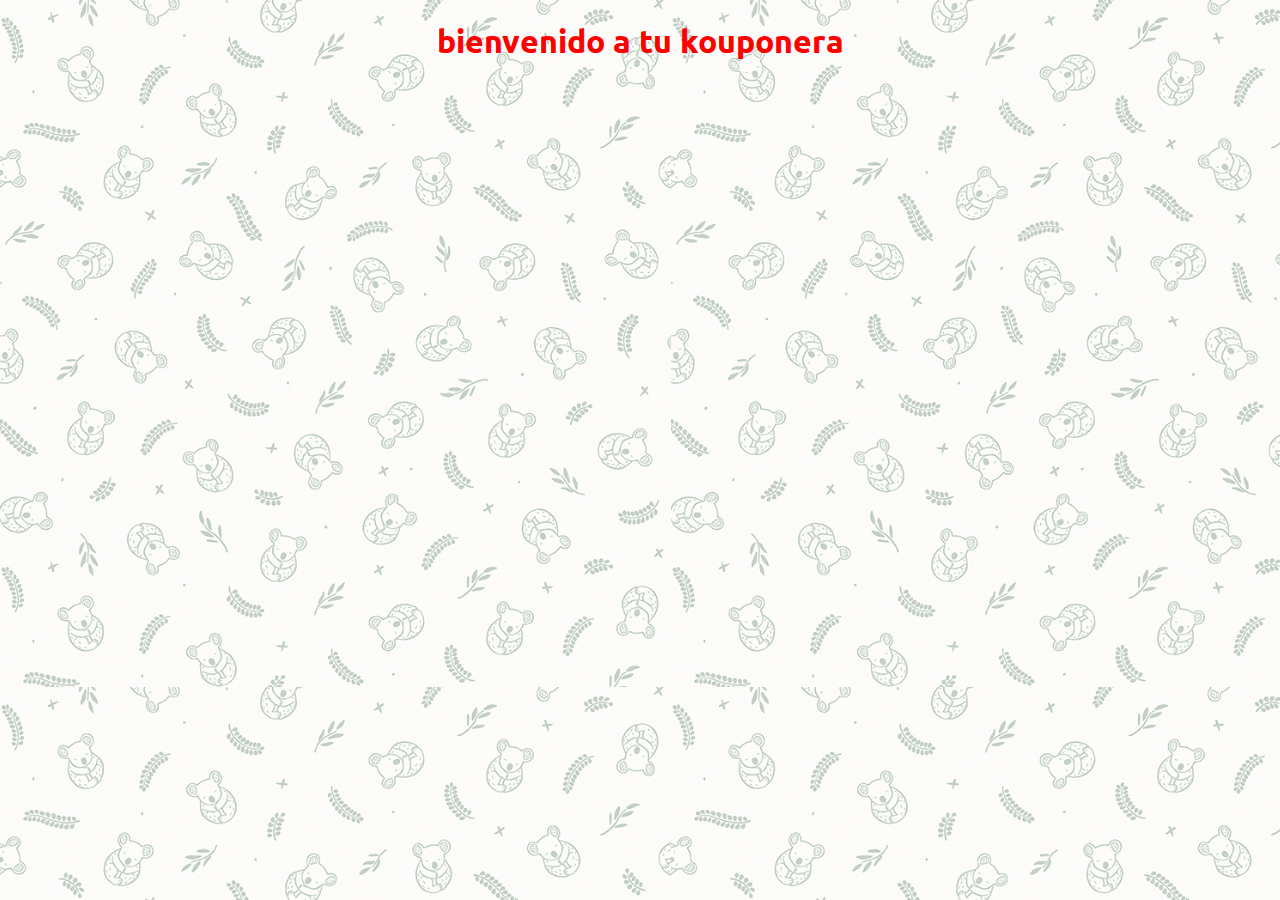
==== kouponera/vistas/index.html @ 54678737 "agregando fuente ubuntu" ====
<!DOCTYPE html>
<html>
<head>
	<title>Kouponera</title>
 <link href="https://fonts.googleapis.com/css?family=Ubuntu" rel="stylesheet">
 <link rel = "stylesheet"
   type = "text/css"
   href = "https://lorebucio.github.io/kouponera/stylesheets/main.css">
</head>
<body>
<h1>bienvenido a tu kouponera</h1>
</body>
</html>
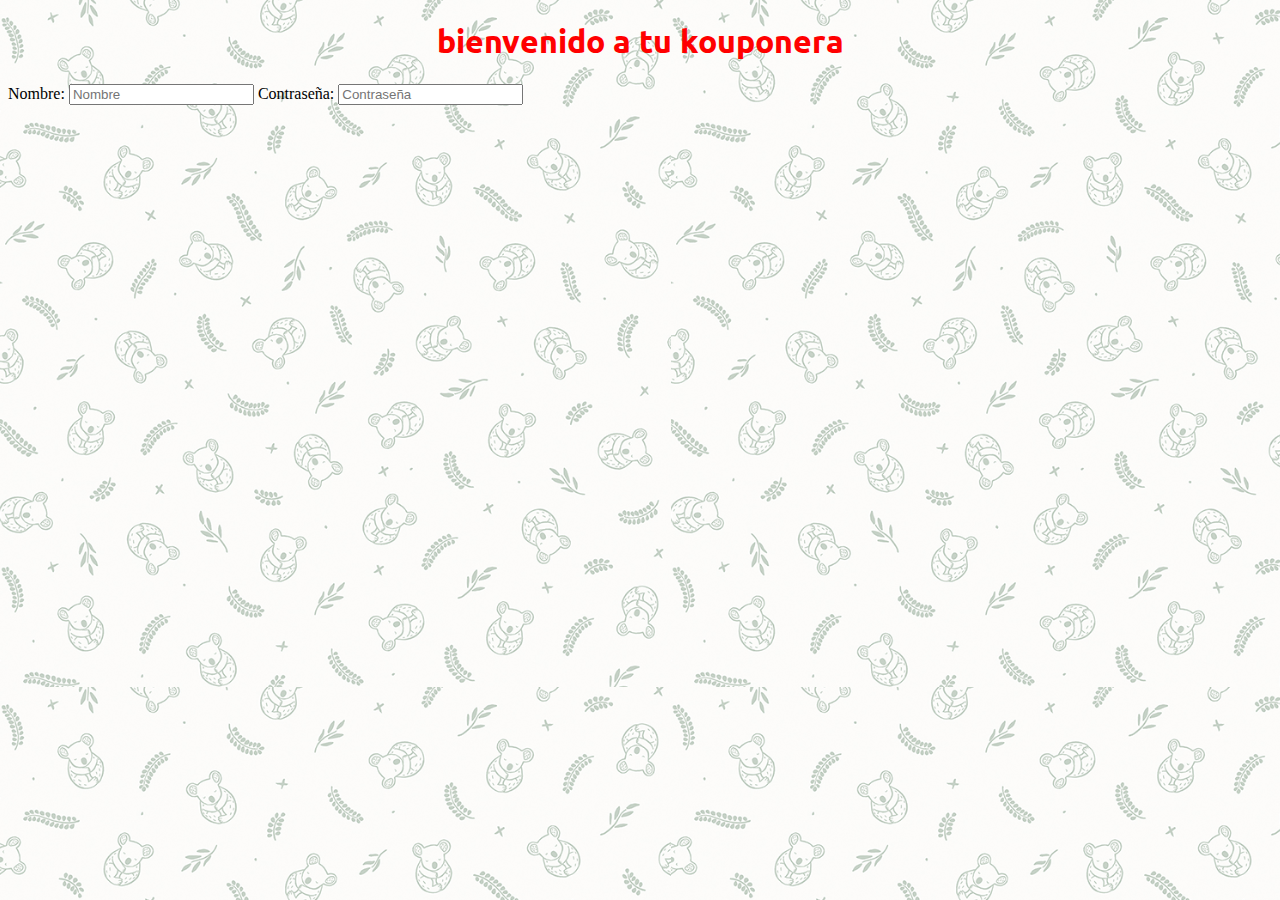
==== commit b42f2592: "implementación de form" ====
--- a/kouponera/vistas/index.html
+++ b/kouponera/vistas/index.html
@@ -9,5 +9,9 @@
 </head>
 <body>
 <h1>bienvenido a tu kouponera</h1>
+<label>Nombre:</label>
+<input type="text" name="nombre_" placeholder="Nombre">
+<label>Contraseña:</label>
+<input type="password" name="psswd_" placeholder="Contraseña">
 </body>
 </html>